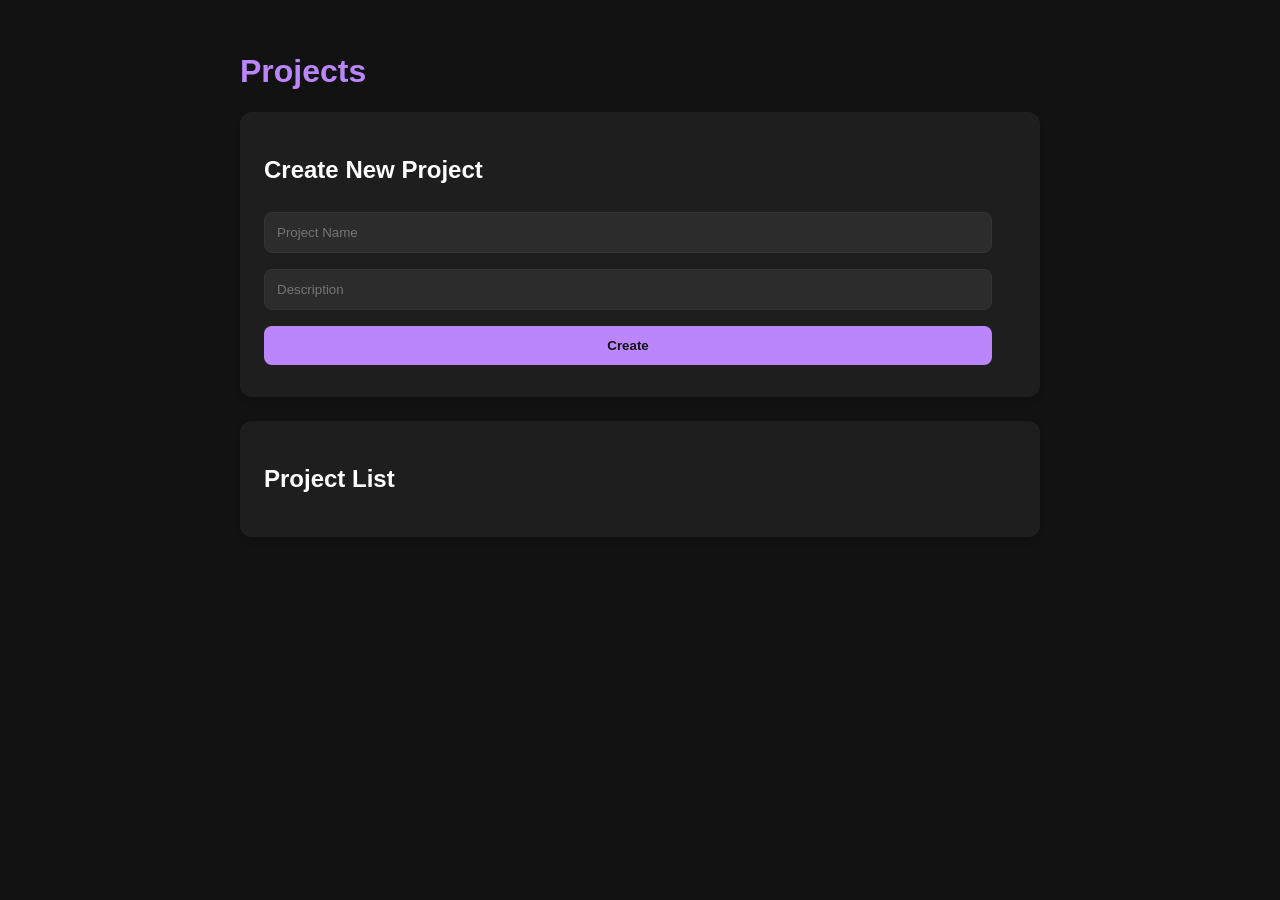
==== templates/index.html @ 752d44ec "Initial commit for Plotly project manager" ====
<!DOCTYPE html>
<html lang="en">
<head>
    <meta charset="UTF-8">
    <meta name="viewport" content="width=device-width, initial-scale=1.0">
    <title>Project Manager</title>
    <style>
        :root {
            --bg-color: #121212;
            --surface-color: #1e1e1e;
            --primary-color: #bb86fc;
            --text-color: #ffffff;
            --secondary-text: #b3b3b3;
        }
        body {
            font-family: 'Inter', sans-serif;
            background-color: var(--bg-color);
            color: var(--text-color);
            margin: 0;
            padding: 2rem;
            display: flex;
            flex-direction: column;
            align-items: center;
        }
        .container {
            width: 100%;
            max-width: 800px;
        }
        h1 {
            color: var(--primary-color);
            font-weight: 700;
        }
        .card {
            background-color: var(--surface-color);
            border-radius: 12px;
            padding: 1.5rem;
            margin-bottom: 1.5rem;
            box-shadow: 0 4px 6px rgba(0,0,0,0.1);
        }
        input, button {
            padding: 0.75rem;
            margin: 0.5rem 0;
            border-radius: 8px;
            border: 1px solid #333;
            background: #2c2c2c;
            color: #fff;
            width: calc(100% - 1.5rem);
            box-sizing: border-box;
        }
        button {
            background: var(--primary-color);
            color: var(--bg-color);
            font-weight: bold;
            cursor: pointer;
            border: none;
            transition: all 0.2s ease;
        }
        button:hover {
            opacity: 0.9;
            transform: scale(1.02);
        }
        .project-list {
            list-style: none;
            padding: 0;
        }
        .project-item {
            padding: 1rem;
            border-bottom: 1px solid #333;
        }
        .project-item h3 {
            margin: 0 0 0.5rem 0;
            color: var(--primary-color);
        }
        .project-item p {
            margin: 0;
            color: var(--secondary-text);
        }
    </style>
</head>
<body>
    <div class="container">
        <h1>Projects</h1>
        <div class="card">
            <h2>Create New Project</h2>
            <form id="createProjectForm">
                <input type="text" id="pName" placeholder="Project Name" required>
                <input type="text" id="pDesc" placeholder="Description">
                <button type="submit">Create</button>
            </form>
        </div>
        
        <div class="card">
            <h2>Project List</h2>
            <ul id="projectsList" class="project-list"></ul>
        </div>
    </div>

    <script>
        document.getElementById('createProjectForm').addEventListener('submit', async (e) => {
            e.preventDefault();
            const name = document.getElementById('pName').value;
            const desc = document.getElementById('pDesc').value;
            const resp = await fetch('/api/projects/', {
                method: 'POST',
                headers: {'Content-Type': 'application/json'},
                body: JSON.stringify({name: name, description: desc})
            });
            if(resp.ok) {
                loadProjects();
                document.getElementById('createProjectForm').reset();
            }
        });

        async function loadProjects() {
            const resp = await fetch('/api/projects/');
            const projects = await resp.json();
            const list = document.getElementById('projectsList');
            list.innerHTML = '';
            projects.forEach(p => {
                const li = document.createElement('li');
                li.className = 'project-item';
                li.innerHTML = `<h3>${p.name}</h3><p>${p.description || 'No description'}</p>`;
                list.appendChild(li);
            });
        }

        loadProjects();
    </script>
</body>
</html>
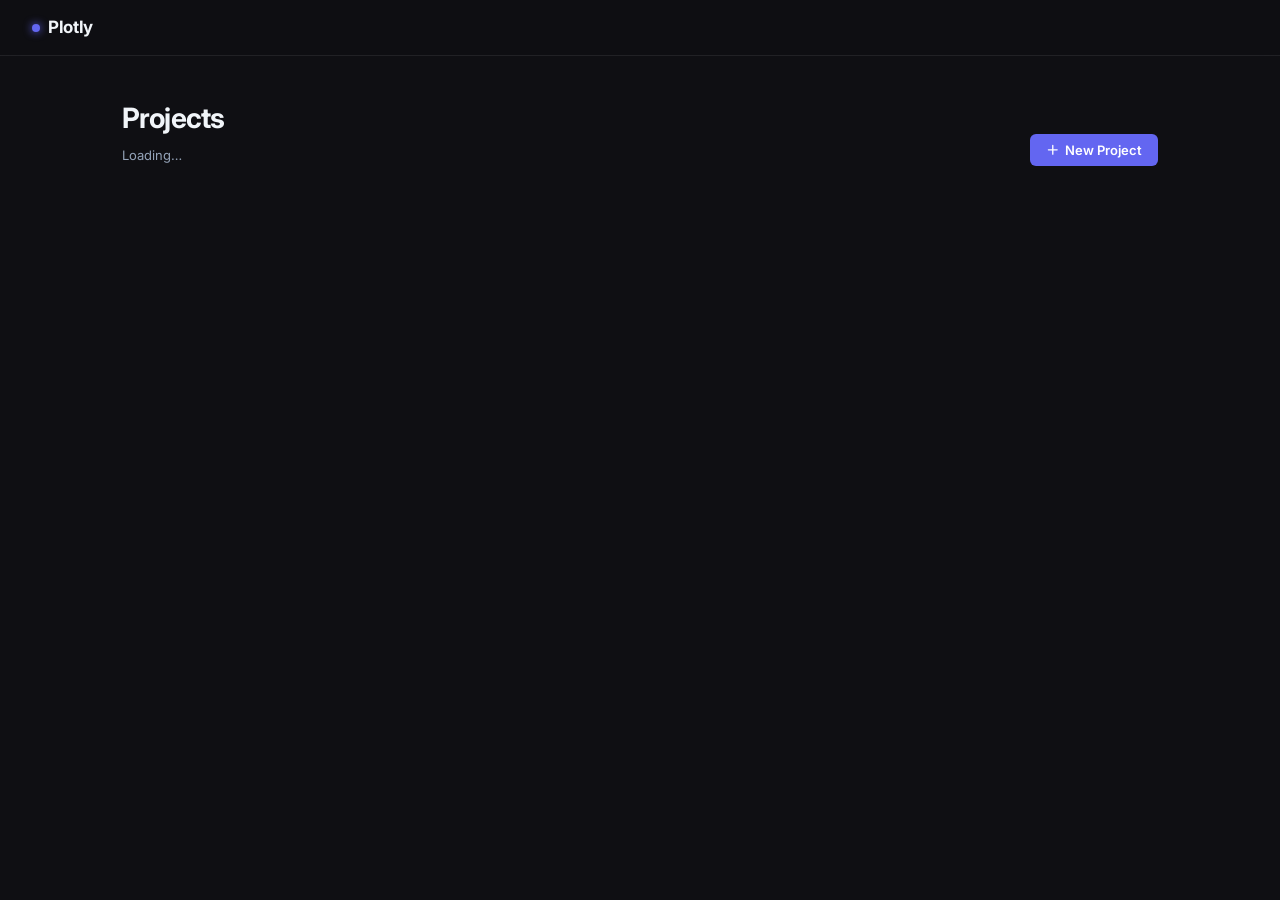
==== commit 47300892: "Add Playwright UI tests and FastAPI server setup for testing - Introduced `conftest.py` to manage Fa" ====
--- a/templates/index.html
+++ b/templates/index.html
@@ -1,130 +1,627 @@
 <!DOCTYPE html>
 <html lang="en">
 <head>
-    <meta charset="UTF-8">
-    <meta name="viewport" content="width=device-width, initial-scale=1.0">
-    <title>Project Manager</title>
-    <style>
-        :root {
-            --bg-color: #121212;
-            --surface-color: #1e1e1e;
-            --primary-color: #bb86fc;
-            --text-color: #ffffff;
-            --secondary-text: #b3b3b3;
-        }
-        body {
-            font-family: 'Inter', sans-serif;
-            background-color: var(--bg-color);
-            color: var(--text-color);
-            margin: 0;
-            padding: 2rem;
-            display: flex;
-            flex-direction: column;
-            align-items: center;
-        }
-        .container {
-            width: 100%;
-            max-width: 800px;
-        }
-        h1 {
-            color: var(--primary-color);
-            font-weight: 700;
-        }
-        .card {
-            background-color: var(--surface-color);
-            border-radius: 12px;
-            padding: 1.5rem;
-            margin-bottom: 1.5rem;
-            box-shadow: 0 4px 6px rgba(0,0,0,0.1);
-        }
-        input, button {
-            padding: 0.75rem;
-            margin: 0.5rem 0;
-            border-radius: 8px;
-            border: 1px solid #333;
-            background: #2c2c2c;
-            color: #fff;
-            width: calc(100% - 1.5rem);
-            box-sizing: border-box;
-        }
-        button {
-            background: var(--primary-color);
-            color: var(--bg-color);
-            font-weight: bold;
-            cursor: pointer;
-            border: none;
-            transition: all 0.2s ease;
-        }
-        button:hover {
-            opacity: 0.9;
-            transform: scale(1.02);
-        }
-        .project-list {
-            list-style: none;
-            padding: 0;
-        }
-        .project-item {
-            padding: 1rem;
-            border-bottom: 1px solid #333;
-        }
-        .project-item h3 {
-            margin: 0 0 0.5rem 0;
-            color: var(--primary-color);
-        }
-        .project-item p {
-            margin: 0;
-            color: var(--secondary-text);
-        }
-    </style>
+  <meta charset="UTF-8">
+  <meta name="viewport" content="width=device-width, initial-scale=1.0">
+  <title>Plotly — Project Manager</title>
+  <link rel="preconnect" href="https://fonts.googleapis.com">
+  <link href="https://fonts.googleapis.com/css2?family=Inter:wght@400;500;600;700&display=swap" rel="stylesheet">
+  <style>
+    :root {
+      --bg:          #0f0f13;
+      --surface:     #16161d;
+      --surface-2:   #1e1e2a;
+      --surface-3:   #252535;
+      --border:      rgba(255,255,255,0.08);
+      --border-hover:rgba(255,255,255,0.16);
+      --accent:      #6366f1;
+      --accent-hover:#4f51d4;
+      --accent-muted:rgba(99,102,241,0.15);
+      --danger:      #ef4444;
+      --danger-muted:rgba(239,68,68,0.12);
+      --success:     #22c55e;
+      --text:        #f1f5f9;
+      --text-muted:  #94a3b8;
+      --text-subtle: #64748b;
+      --radius-sm:   6px;
+      --radius-md:   10px;
+      --radius-lg:   16px;
+      --radius-xl:   24px;
+      --shadow-md:   0 4px 20px rgba(0,0,0,0.5);
+      --shadow-lg:   0 8px 32px rgba(0,0,0,0.6);
+      --shadow-glow: 0 0 0 1px var(--accent), 0 0 20px rgba(99,102,241,0.2);
+      --t-fast:      0.15s ease;
+      --t-base:      0.25s ease;
+    }
+
+    *, *::before, *::after { box-sizing: border-box; }
+
+    body {
+      font-family: 'Inter', system-ui, -apple-system, sans-serif;
+      background: var(--bg);
+      color: var(--text);
+      margin: 0;
+      min-height: 100vh;
+      font-size: 14px;
+      line-height: 1.6;
+    }
+
+    /* ── Topbar ── */
+    .topbar {
+      position: sticky;
+      top: 0;
+      z-index: 100;
+      background: rgba(15,15,19,0.85);
+      backdrop-filter: blur(12px);
+      -webkit-backdrop-filter: blur(12px);
+      border-bottom: 1px solid var(--border);
+      display: flex;
+      align-items: center;
+      justify-content: space-between;
+      padding: 0 2rem;
+      height: 56px;
+    }
+    .topbar__brand {
+      font-size: 17px;
+      font-weight: 700;
+      color: var(--text);
+      letter-spacing: -0.02em;
+      display: flex;
+      align-items: center;
+      gap: 0.5rem;
+    }
+    .topbar__brand-dot {
+      width: 8px; height: 8px;
+      border-radius: 50%;
+      background: var(--accent);
+      box-shadow: 0 0 8px var(--accent);
+    }
+
+    /* ── Page ── */
+    .page {
+      max-width: 1100px;
+      margin: 0 auto;
+      padding: 2.5rem 2rem;
+    }
+    .page__header {
+      display: flex;
+      align-items: flex-end;
+      justify-content: space-between;
+      margin-bottom: 2rem;
+      flex-wrap: wrap;
+      gap: 1rem;
+    }
+    .page__title-area h1 {
+      font-size: 1.75rem;
+      font-weight: 700;
+      margin: 0 0 0.25rem;
+      letter-spacing: -0.03em;
+    }
+    .page__subtitle {
+      color: var(--text-muted);
+      margin: 0;
+      font-size: 13px;
+    }
+
+    /* ── Buttons ── */
+    .btn {
+      display: inline-flex;
+      align-items: center;
+      gap: 0.4em;
+      padding: 0.5rem 1rem;
+      border-radius: var(--radius-sm);
+      font-family: inherit;
+      font-size: 13px;
+      font-weight: 600;
+      cursor: pointer;
+      transition: all var(--t-fast);
+      border: none;
+      text-decoration: none;
+      white-space: nowrap;
+    }
+    .btn-primary {
+      background: var(--accent);
+      color: #fff;
+    }
+    .btn-primary:hover { background: var(--accent-hover); }
+    .btn-ghost {
+      background: transparent;
+      border: 1px solid var(--border);
+      color: var(--text-muted);
+    }
+    .btn-ghost:hover { border-color: var(--border-hover); color: var(--text); background: var(--surface-2); }
+    .btn-danger {
+      background: transparent;
+      border: 1px solid transparent;
+      color: var(--danger);
+    }
+    .btn-danger:hover { background: var(--danger-muted); border-color: var(--danger); }
+    .btn-icon {
+      padding: 0.35rem;
+      width: 28px;
+      height: 28px;
+      justify-content: center;
+    }
+    .btn svg { width: 14px; height: 14px; fill: currentColor; flex-shrink: 0; }
+
+    /* ── Project Grid ── */
+    .projects-grid {
+      display: grid;
+      grid-template-columns: repeat(auto-fill, minmax(280px, 1fr));
+      gap: 1.25rem;
+    }
+
+    /* ── Project Card ── */
+    .project-card {
+      background: var(--surface);
+      border: 1px solid var(--border);
+      border-radius: var(--radius-lg);
+      padding: 1.25rem 1.5rem;
+      display: flex;
+      flex-direction: column;
+      gap: 0.6rem;
+      transition: border-color var(--t-base), box-shadow var(--t-base);
+      position: relative;
+    }
+    .project-card:hover {
+      border-color: var(--accent);
+      box-shadow: var(--shadow-glow);
+    }
+    .project-card__header {
+      display: flex;
+      justify-content: space-between;
+      align-items: flex-start;
+      gap: 0.5rem;
+    }
+    .project-card__name {
+      font-size: 15px;
+      font-weight: 600;
+      margin: 0;
+      color: var(--text);
+      word-break: break-word;
+    }
+    .project-card__actions {
+      display: flex;
+      gap: 0.2rem;
+      flex-shrink: 0;
+      opacity: 0;
+      transition: opacity var(--t-fast);
+    }
+    .project-card:hover .project-card__actions { opacity: 1; }
+    .project-card__desc {
+      color: var(--text-muted);
+      font-size: 13px;
+      margin: 0;
+      flex: 1;
+      overflow: hidden;
+      display: -webkit-box;
+      -webkit-line-clamp: 2;
+      -webkit-box-orient: vertical;
+      min-height: 2.4em;
+    }
+    .project-card__footer {
+      display: flex;
+      justify-content: space-between;
+      align-items: center;
+      margin-top: 0.4rem;
+      padding-top: 0.75rem;
+      border-top: 1px solid var(--border);
+    }
+    .project-card__meta {
+      font-size: 12px;
+      color: var(--text-subtle);
+    }
+
+    /* ── Empty State ── */
+    .empty-state {
+      grid-column: 1 / -1;
+      display: flex;
+      flex-direction: column;
+      align-items: center;
+      justify-content: center;
+      padding: 4rem 2rem;
+      text-align: center;
+      border: 1px dashed var(--border);
+      border-radius: var(--radius-lg);
+      color: var(--text-muted);
+    }
+    .empty-state__icon {
+      width: 48px; height: 48px;
+      background: var(--surface-2);
+      border-radius: var(--radius-md);
+      display: flex; align-items: center; justify-content: center;
+      margin-bottom: 1rem;
+    }
+    .empty-state__icon svg { width: 24px; height: 24px; fill: var(--text-subtle); }
+    .empty-state h3 { margin: 0 0 0.5rem; font-size: 15px; color: var(--text); }
+    .empty-state p { margin: 0 0 1.5rem; font-size: 13px; }
+
+    /* ── Modal ── */
+    .modal-overlay {
+      position: fixed; inset: 0;
+      background: rgba(0,0,0,0.7);
+      backdrop-filter: blur(4px);
+      -webkit-backdrop-filter: blur(4px);
+      display: none;
+      align-items: center;
+      justify-content: center;
+      z-index: 500;
+      padding: 1rem;
+    }
+    .modal-overlay.is-open { display: flex; }
+    .modal {
+      background: var(--surface);
+      border: 1px solid var(--border);
+      border-radius: var(--radius-xl);
+      width: 100%; max-width: 440px;
+      box-shadow: var(--shadow-lg);
+      animation: slideUp var(--t-base) forwards;
+      overflow: hidden;
+    }
+    .modal--sm { max-width: 360px; }
+    .modal__header {
+      display: flex; justify-content: space-between; align-items: center;
+      padding: 1.25rem 1.5rem 0;
+    }
+    .modal__title { margin: 0; font-size: 1.05rem; font-weight: 600; }
+    .modal__close {
+      background: none; border: none; color: var(--text-muted); cursor: pointer;
+      font-size: 18px; line-height: 1; padding: 4px; border-radius: var(--radius-sm);
+      transition: color var(--t-fast);
+    }
+    .modal__close:hover { color: var(--text); }
+    .modal__body { padding: 1.25rem 1.5rem; }
+    .modal__footer {
+      display: flex; justify-content: flex-end; gap: 0.5rem;
+      padding: 0 1.5rem 1.25rem;
+    }
+    .modal-field { margin-bottom: 1rem; }
+    .modal-field:last-child { margin-bottom: 0; }
+    .field-label {
+      display: block; margin-bottom: 0.4rem;
+      font-size: 12px; font-weight: 500; color: var(--text-muted); text-transform: uppercase; letter-spacing: 0.05em;
+    }
+    .modal-field input, .modal-field select, .modal-field textarea {
+      width: 100%; padding: 0.65rem 0.75rem;
+      background: var(--surface-3); border: 1px solid var(--border);
+      border-radius: var(--radius-sm); color: var(--text);
+      font-family: inherit; font-size: 14px;
+      transition: border-color var(--t-fast), box-shadow var(--t-fast);
+    }
+    .modal-field input:focus, .modal-field select:focus {
+      outline: none; border-color: var(--accent);
+      box-shadow: 0 0 0 3px var(--accent-muted);
+    }
+    .confirm-message { color: var(--text-muted); margin: 0; line-height: 1.6; }
+
+    /* ── Toasts ── */
+    .toast-container {
+      position: fixed; bottom: 1.5rem; right: 1.5rem;
+      z-index: 1000; display: flex; flex-direction: column; gap: 0.5rem;
+      pointer-events: none;
+    }
+    .toast {
+      pointer-events: all;
+      display: flex; align-items: center; gap: 0.75rem;
+      background: var(--surface-2); border: 1px solid var(--border);
+      border-radius: var(--radius-md); padding: 0.75rem 1rem;
+      min-width: 260px; max-width: 400px; box-shadow: var(--shadow-md);
+      font-size: 14px; animation: toastIn 0.2s ease forwards;
+    }
+    .toast--success { border-left: 3px solid var(--success); }
+    .toast--error   { border-left: 3px solid var(--danger); }
+    .toast--info    { border-left: 3px solid var(--accent); }
+    .toast__body { flex: 1; }
+    .toast__close {
+      background: none; border: none; color: var(--text-subtle);
+      cursor: pointer; padding: 0; font-size: 16px; line-height: 1;
+    }
+    .toast.is-dismissing { animation: toastOut 0.2s ease forwards; }
+
+    @keyframes slideUp {
+      from { transform: translateY(16px); opacity: 0; }
+      to   { transform: translateY(0);    opacity: 1; }
+    }
+    @keyframes toastIn {
+      from { transform: translateX(110%); opacity: 0; }
+      to   { transform: translateX(0);    opacity: 1; }
+    }
+    @keyframes toastOut {
+      from { transform: translateX(0);    opacity: 1; }
+      to   { transform: translateX(110%); opacity: 0; }
+    }
+
+    @media (max-width: 600px) {
+      .page { padding: 1.5rem 1rem; }
+      .topbar { padding: 0 1rem; }
+      .page__header { flex-direction: column; align-items: flex-start; }
+    }
+  </style>
 </head>
 <body>
-    <div class="container">
-        <h1>Projects</h1>
-        <div class="card">
-            <h2>Create New Project</h2>
-            <form id="createProjectForm">
-                <input type="text" id="pName" placeholder="Project Name" required>
-                <input type="text" id="pDesc" placeholder="Description">
-                <button type="submit">Create</button>
-            </form>
+
+<!-- SVG icon sprite -->
+<svg style="display:none" aria-hidden="true">
+  <symbol id="icon-pencil" viewBox="0 0 16 16">
+    <path d="M11.013 1.427a1.75 1.75 0 0 1 2.474 0l1.086 1.086a1.75 1.75 0 0 1 0 2.474l-8.61 8.61c-.21.21-.47.364-.756.445l-3.251.93a.75.75 0 0 1-.927-.928l.929-3.25c.081-.286.235-.547.445-.758l8.61-8.61zm1.414 1.06a.25.25 0 0 0-.354 0L10.811 3.75l1.439 1.44 1.263-1.263a.25.25 0 0 0 0-.354l-1.086-1.086zM11.189 6.25 9.75 4.81 3.847 10.714a.25.25 0 0 0-.064.108l-.558 1.953 1.953-.558a.249.249 0 0 0 .108-.064L11.189 6.25z"/>
+  </symbol>
+  <symbol id="icon-trash" viewBox="0 0 16 16">
+    <path d="M11 1.75V3h2.25a.75.75 0 0 1 0 1.5H2.75a.75.75 0 0 1 0-1.5H5V1.75C5 .784 5.784 0 6.75 0h2.5C10.216 0 11 .784 11 1.75zM4.496 6.675l.66 6.6a.25.25 0 0 0 .249.225h5.19a.25.25 0 0 0 .249-.225l.66-6.6a.75.75 0 0 1 1.492.149l-.66 6.6A1.748 1.748 0 0 1 10.595 15h-5.19a1.75 1.75 0 0 1-1.741-1.575l-.66-6.6a.75.75 0 1 1 1.492-.15zM6.5 1.75V3h3V1.75a.25.25 0 0 0-.25-.25h-2.5a.25.25 0 0 0-.25.25z"/>
+  </symbol>
+  <symbol id="icon-folder" viewBox="0 0 16 16">
+    <path d="M1.75 1A1.75 1.75 0 0 0 0 2.75v10.5C0 14.216.784 15 1.75 15h12.5A1.75 1.75 0 0 0 16 13.25v-8.5A1.75 1.75 0 0 0 14.25 3H7.5a.25.25 0 0 1-.2-.1l-.9-1.2C6.07 1.26 5.55 1 5 1H1.75z"/>
+  </symbol>
+  <symbol id="icon-plus" viewBox="0 0 16 16">
+    <path d="M7.75 2a.75.75 0 0 1 .75.75V7h4.25a.75.75 0 0 1 0 1.5H8.5v4.25a.75.75 0 0 1-1.5 0V8.5H2.75a.75.75 0 0 1 0-1.5H7V2.75A.75.75 0 0 1 7.75 2z"/>
+  </symbol>
+</svg>
+
+<nav class="topbar">
+  <div class="topbar__brand">
+    <div class="topbar__brand-dot"></div>
+    Plotly
+  </div>
+</nav>
+
+<main class="page">
+  <div class="page__header">
+    <div class="page__title-area">
+      <h1>Projects</h1>
+      <p class="page__subtitle" id="pageSubtitle">Loading…</p>
+    </div>
+    <button class="btn btn-primary" id="btnNewProject" onclick="openNewProjectModal()">
+      <svg><use href="#icon-plus"/></svg>
+      New Project
+    </button>
+  </div>
+
+  <div class="projects-grid" id="projectsGrid"></div>
+</main>
+
+<!-- New / Edit Project Modal -->
+<div class="modal-overlay" id="projectModal" role="dialog" aria-modal="true" aria-labelledby="projectModalTitle">
+  <div class="modal">
+    <div class="modal__header">
+      <h2 class="modal__title" id="projectModalTitle">New Project</h2>
+      <button class="modal__close" onclick="closeProjectModal()" aria-label="Close">✕</button>
+    </div>
+    <div class="modal__body">
+      <div class="modal-field">
+        <label class="field-label" for="pm_name">Project Name</label>
+        <input type="text" id="pm_name" placeholder="e.g. Website Redesign" autocomplete="off">
+      </div>
+      <div class="modal-field">
+        <label class="field-label" for="pm_desc">Description</label>
+        <input type="text" id="pm_desc" placeholder="Optional description" autocomplete="off">
+      </div>
+    </div>
+    <div class="modal__footer">
+      <button class="btn btn-ghost" onclick="closeProjectModal()">Cancel</button>
+      <button class="btn btn-primary" id="projectModalSubmit" onclick="submitProjectModal()">Create</button>
+    </div>
+  </div>
+</div>
+
+<!-- Confirmation Modal -->
+<div class="modal-overlay" id="confirmModal" role="alertdialog" aria-modal="true" aria-labelledby="confirmTitle">
+  <div class="modal modal--sm">
+    <div class="modal__header">
+      <h2 class="modal__title" id="confirmTitle">Confirm</h2>
+    </div>
+    <div class="modal__body">
+      <p class="confirm-message" id="confirmMessage"></p>
+    </div>
+    <div class="modal__footer">
+      <button class="btn btn-ghost" onclick="closeConfirm()">Cancel</button>
+      <button class="btn btn-danger" id="confirmOkBtn">Delete</button>
+    </div>
+  </div>
+</div>
+
+<!-- Toast Container -->
+<div class="toast-container" id="toastContainer" aria-live="polite"></div>
+
+<script>
+  // ── State ────────────────────────────────────────────────────
+  const state = { projects: [] };
+  let _editingProjectId = null;
+
+  // ── API ──────────────────────────────────────────────────────
+  const h = { 'Content-Type': 'application/json' };
+  const api = {
+    getProjects:   ()         => fetch('/api/projects/').then(r => r.json()),
+    createProject: (data)     => fetch('/api/projects/', { method: 'POST', headers: h, body: JSON.stringify(data) }),
+    updateProject: (id, data) => fetch(`/api/projects/${id}`, { method: 'PUT', headers: h, body: JSON.stringify(data) }),
+    deleteProject: (id)       => fetch(`/api/projects/${id}`, { method: 'DELETE' }),
+  };
+
+  // ── Render ───────────────────────────────────────────────────
+  function renderProjects() {
+    const grid = document.getElementById('projectsGrid');
+    const subtitle = document.getElementById('pageSubtitle');
+    grid.innerHTML = '';
+
+    const count = state.projects.length;
+    subtitle.textContent = count === 0 ? 'No projects yet' : `${count} project${count !== 1 ? 's' : ''}`;
+
+    if (count === 0) {
+      grid.innerHTML = `
+        <div class="empty-state">
+          <div class="empty-state__icon">
+            <svg><use href="#icon-folder"/></svg>
+          </div>
+          <h3>No projects yet</h3>
+          <p>Create your first project to get started tracking phases and milestones.</p>
+          <button class="btn btn-primary" onclick="openNewProjectModal()">
+            <svg><use href="#icon-plus"/></svg>
+            New Project
+          </button>
+        </div>`;
+      return;
+    }
+
+    state.projects.forEach(p => {
+      const phaseCount = (p.phases || []).length;
+      const card = document.createElement('article');
+      card.className = 'project-card';
+      card.dataset.id = p.id;
+      card.innerHTML = `
+        <div class="project-card__header">
+          <h2 class="project-card__name">${escHtml(p.name)}</h2>
+          <div class="project-card__actions">
+            <button class="btn btn-icon btn-ghost" title="Edit project" onclick="openEditProjectModal(${p.id})">
+              <svg><use href="#icon-pencil"/></svg>
+            </button>
+            <button class="btn btn-icon btn-danger" title="Delete project" onclick="confirmDeleteProject(${p.id}, '${escHtml(p.name).replace(/'/g, "\\'")}')">
+              <svg><use href="#icon-trash"/></svg>
+            </button>
+          </div>
         </div>
-        
-        <div class="card">
-            <h2>Project List</h2>
-            <ul id="projectsList" class="project-list"></ul>
-        </div>
-    </div>
-
-    <script>
-        document.getElementById('createProjectForm').addEventListener('submit', async (e) => {
-            e.preventDefault();
-            const name = document.getElementById('pName').value;
-            const desc = document.getElementById('pDesc').value;
-            const resp = await fetch('/api/projects/', {
-                method: 'POST',
-                headers: {'Content-Type': 'application/json'},
-                body: JSON.stringify({name: name, description: desc})
-            });
-            if(resp.ok) {
-                loadProjects();
-                document.getElementById('createProjectForm').reset();
-            }
-        });
-
-        async function loadProjects() {
-            const resp = await fetch('/api/projects/');
-            const projects = await resp.json();
-            const list = document.getElementById('projectsList');
-            list.innerHTML = '';
-            projects.forEach(p => {
-                const li = document.createElement('li');
-                li.className = 'project-item';
-                li.innerHTML = `<h3>${p.name}</h3><p>${p.description || 'No description'}</p>`;
-                list.appendChild(li);
-            });
-        }
-
-        loadProjects();
-    </script>
+        <p class="project-card__desc">${escHtml(p.description || 'No description')}</p>
+        <div class="project-card__footer">
+          <span class="project-card__meta">${phaseCount} phase${phaseCount !== 1 ? 's' : ''}</span>
+          <a class="btn btn-ghost" href="/project/${p.id}">Open →</a>
+        </div>`;
+      grid.appendChild(card);
+    });
+  }
+
+  // ── Project Modal ────────────────────────────────────────────
+  function openNewProjectModal() {
+    _editingProjectId = null;
+    document.getElementById('projectModalTitle').textContent = 'New Project';
+    document.getElementById('projectModalSubmit').textContent = 'Create';
+    document.getElementById('pm_name').value = '';
+    document.getElementById('pm_desc').value = '';
+    document.getElementById('projectModal').classList.add('is-open');
+    setTimeout(() => document.getElementById('pm_name').focus(), 50);
+  }
+
+  function openEditProjectModal(id) {
+    const p = state.projects.find(x => x.id === id);
+    if (!p) return;
+    _editingProjectId = id;
+    document.getElementById('projectModalTitle').textContent = 'Edit Project';
+    document.getElementById('projectModalSubmit').textContent = 'Save';
+    document.getElementById('pm_name').value = p.name;
+    document.getElementById('pm_desc').value = p.description || '';
+    document.getElementById('projectModal').classList.add('is-open');
+    setTimeout(() => document.getElementById('pm_name').focus(), 50);
+  }
+
+  function closeProjectModal() {
+    document.getElementById('projectModal').classList.remove('is-open');
+    _editingProjectId = null;
+  }
+
+  async function submitProjectModal() {
+    const name = document.getElementById('pm_name').value.trim();
+    const description = document.getElementById('pm_desc').value.trim();
+    if (!name) {
+      document.getElementById('pm_name').focus();
+      return;
+    }
+    const btn = document.getElementById('projectModalSubmit');
+    btn.disabled = true;
+
+    try {
+      let resp;
+      if (_editingProjectId) {
+        resp = await api.updateProject(_editingProjectId, { name, description });
+      } else {
+        resp = await api.createProject({ name, description });
+      }
+      if (resp.ok) {
+        closeProjectModal();
+        toast.success(_editingProjectId ? 'Project updated' : 'Project created');
+        await refresh();
+      } else {
+        toast.error('Something went wrong');
+      }
+    } finally {
+      btn.disabled = false;
+    }
+  }
+
+  // ── Confirm ──────────────────────────────────────────────────
+  let _confirmCallback = null;
+
+  function showConfirm(message, onConfirm, title = 'Confirm Deletion') {
+    document.getElementById('confirmTitle').textContent = title;
+    document.getElementById('confirmMessage').textContent = message;
+    _confirmCallback = onConfirm;
+    document.getElementById('confirmModal').classList.add('is-open');
+  }
+
+  function closeConfirm() {
+    document.getElementById('confirmModal').classList.remove('is-open');
+    _confirmCallback = null;
+  }
+
+  document.getElementById('confirmOkBtn').addEventListener('click', () => {
+    if (_confirmCallback) _confirmCallback();
+    closeConfirm();
+  });
+
+  function confirmDeleteProject(id, name) {
+    showConfirm(
+      `Delete "${name}" and all its phases? This cannot be undone.`,
+      async () => {
+        const resp = await api.deleteProject(id);
+        if (resp.ok) { toast.success('Project deleted'); await refresh(); }
+        else toast.error('Failed to delete project');
+      }
+    );
+  }
+
+  // ── Toast ────────────────────────────────────────────────────
+  const toast = {
+    _show(message, type, icon) {
+      const el = document.createElement('div');
+      el.className = `toast toast--${type}`;
+      el.innerHTML = `<span class="toast__body">${escHtml(message)}</span>
+        <button class="toast__close" onclick="this.closest('.toast').remove()" aria-label="Dismiss">✕</button>`;
+      document.getElementById('toastContainer').appendChild(el);
+      setTimeout(() => {
+        el.classList.add('is-dismissing');
+        el.addEventListener('animationend', () => el.remove(), { once: true });
+      }, 4000);
+    },
+    success: (msg) => toast._show(msg, 'success'),
+    error:   (msg) => toast._show(msg, 'error'),
+    info:    (msg) => toast._show(msg, 'info'),
+  };
+
+  // ── Utilities ────────────────────────────────────────────────
+  function escHtml(str) {
+    return String(str)
+      .replace(/&/g, '&amp;')
+      .replace(/</g, '&lt;')
+      .replace(/>/g, '&gt;')
+      .replace(/"/g, '&quot;');
+  }
+
+  // ── Keyboard shortcuts ───────────────────────────────────────
+  document.addEventListener('keydown', e => {
+    if (e.key === 'Escape') { closeProjectModal(); closeConfirm(); }
+  });
+  document.getElementById('projectModal').addEventListener('keydown', e => {
+    if (e.key === 'Enter' && !e.shiftKey) { e.preventDefault(); submitProjectModal(); }
+  });
+  document.getElementById('projectModal').addEventListener('click', e => {
+    if (e.target === e.currentTarget) closeProjectModal();
+  });
+  document.getElementById('confirmModal').addEventListener('click', e => {
+    if (e.target === e.currentTarget) closeConfirm();
+  });
+
+  // ── Init ─────────────────────────────────────────────────────
+  async function refresh() {
+    state.projects = await api.getProjects();
+    renderProjects();
+  }
+
+  refresh();
+</script>
 </body>
 </html>
